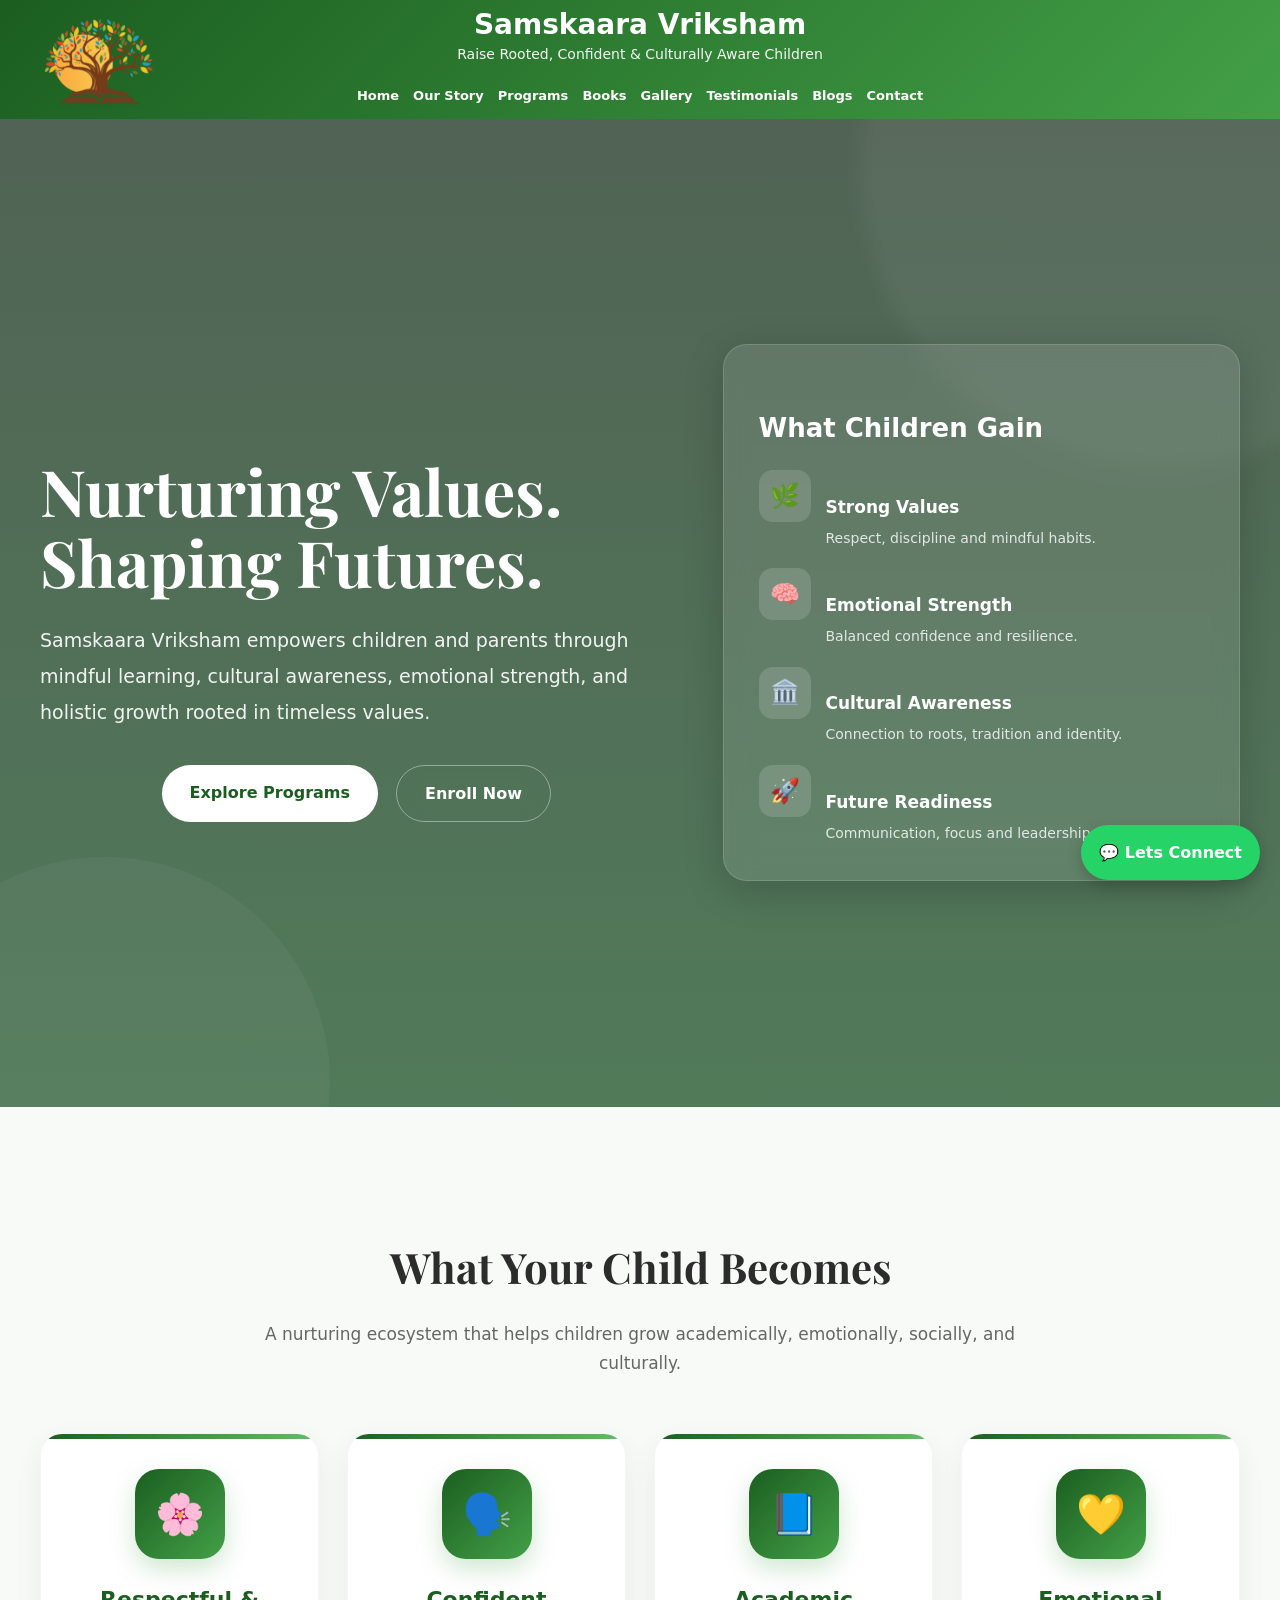
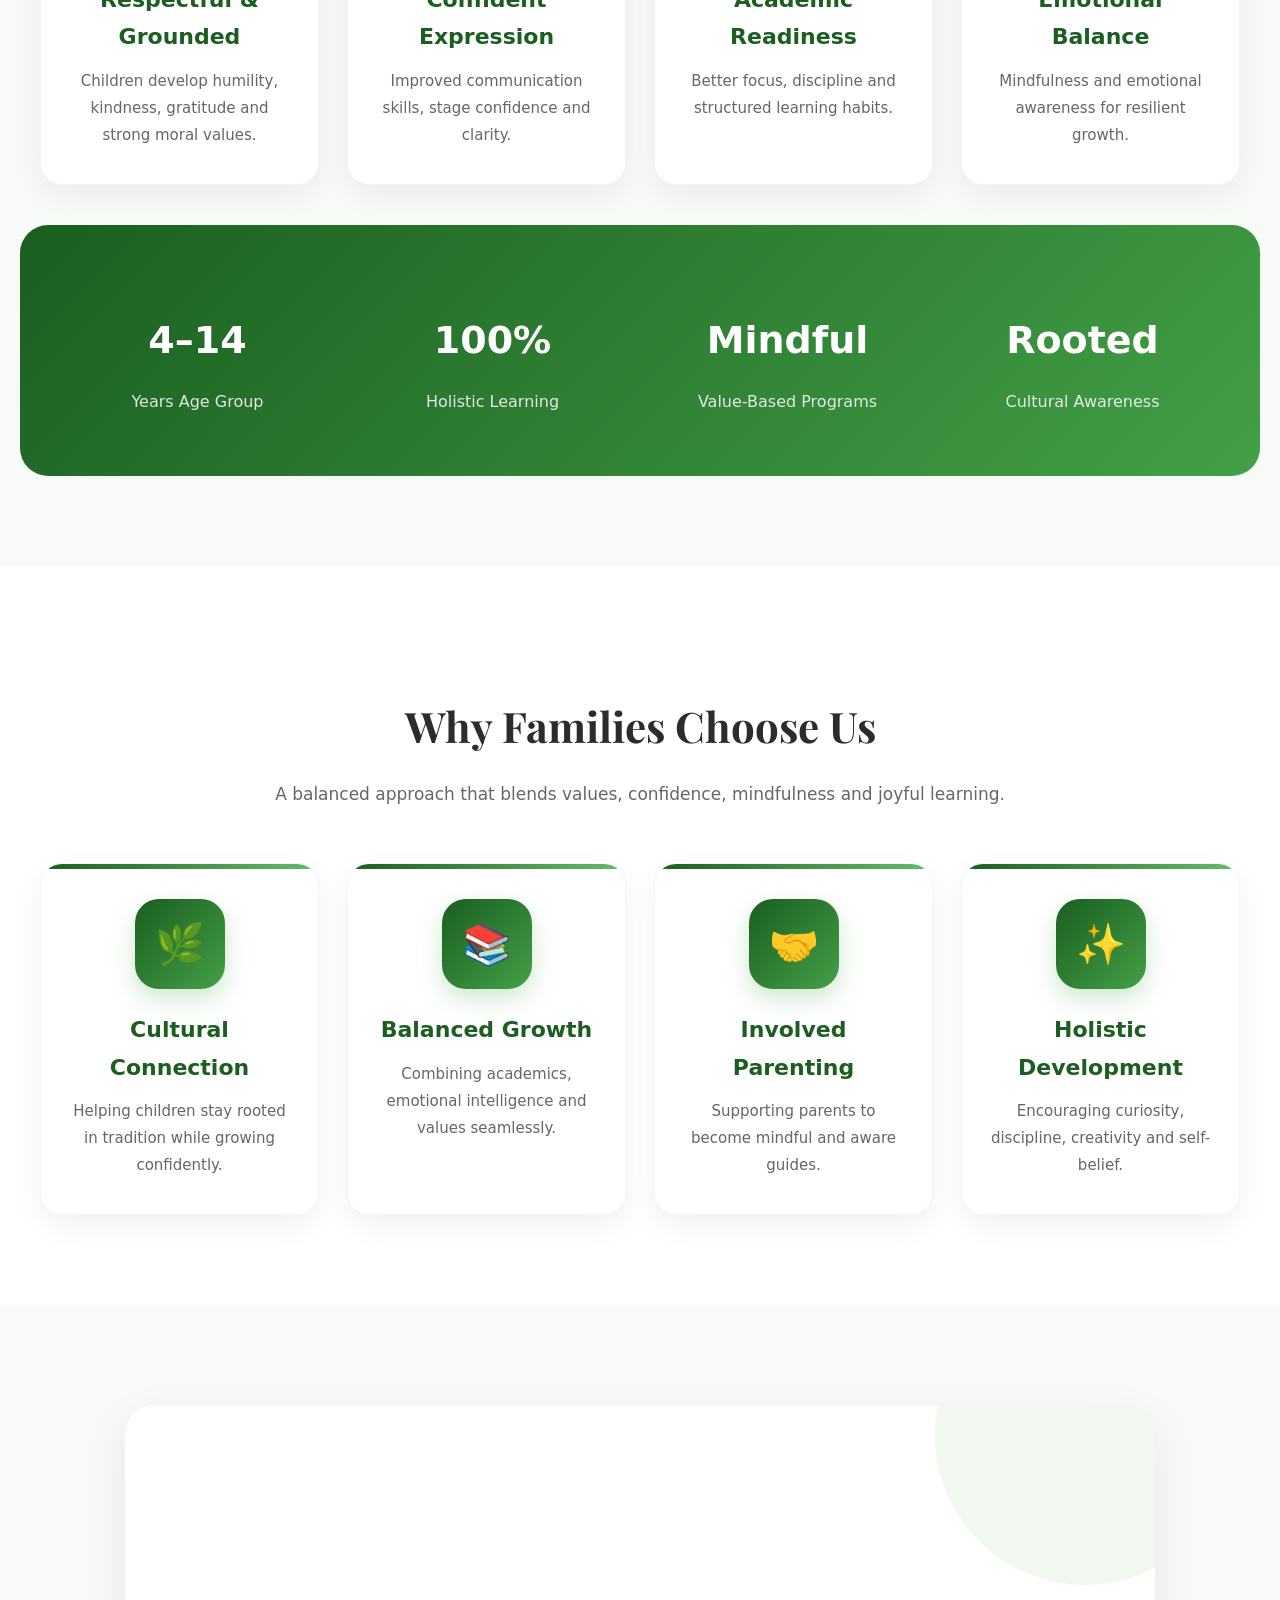
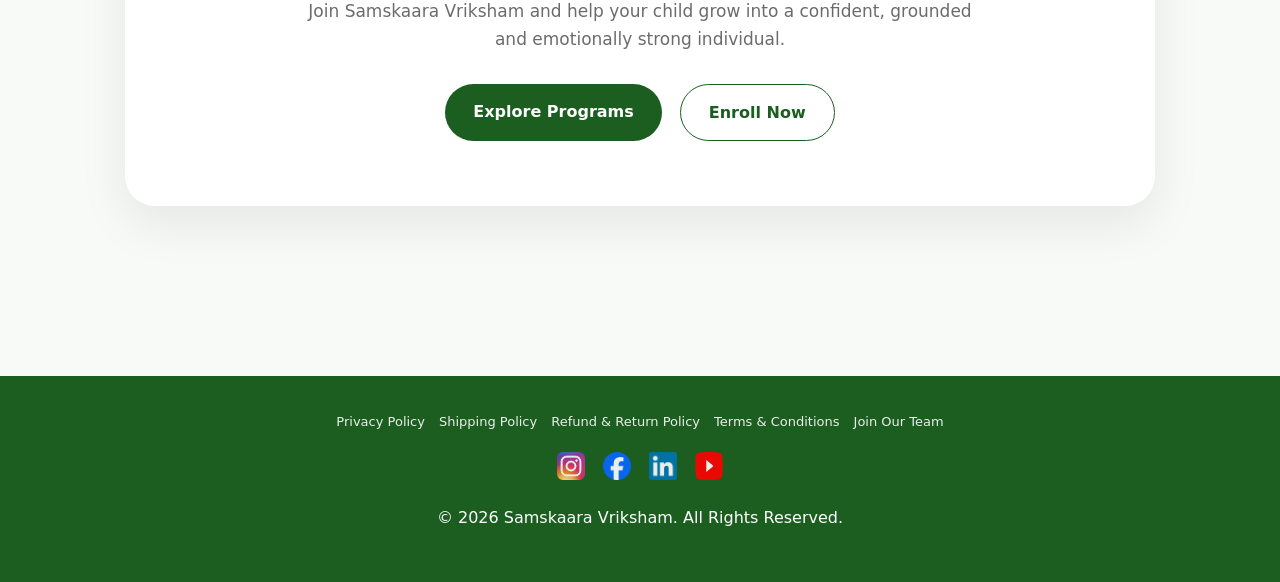
==== index.html @ 53e27be0 "Add files via upload" ====
<!DOCTYPE html>
<html lang="en">

<head>
    <title>Samskaara Vriksham</title>

    <link rel="stylesheet" href="css/styles.css">

    <meta name="viewport" content="width=device-width, initial-scale=1.0">

    <link href="https://fonts.googleapis.com/css2?family=Playfair+Display:wght@600;700&display=swap" rel="stylesheet">

    <style>

        /* =========================
           MODERN PREMIUM LANDING
        ========================== */

        body {
            background: #f8faf8;
        }

        /* HERO */
        .premium-hero {
            min-height: 92vh;
            display: flex;
            align-items: center;
            justify-content: center;
            padding: 80px 30px;
            position: relative;
            overflow: hidden;

            background:
                linear-gradient(rgba(10, 35, 15, 0.70), rgba(16, 73, 28, 0.72)),
                url('images/hero-bg.jpg');

            background-size: cover;
            background-position: center;
            color: white;
        }

        .premium-hero::before {
            content: "";
            position: absolute;
            width: 600px;
            height: 600px;
            background: rgba(255,255,255,0.05);
            border-radius: 50%;
            top: -250px;
            right: -180px;
            filter: blur(10px);
        }

        .premium-hero::after {
            content: "";
            position: absolute;
            width: 450px;
            height: 450px;
            background: rgba(255,255,255,0.04);
            border-radius: 50%;
            bottom: -200px;
            left: -120px;
        }

        .hero-wrapper {
            max-width: 1200px;
            width: 100%;
            display: grid;
            grid-template-columns: 1.1fr 0.9fr;
            gap: 50px;
            align-items: center;
            z-index: 2;
        }

        .hero-text h1 {
            font-size: 64px;
            line-height: 1.1;
            margin-bottom: 25px;
            font-family: 'Playfair Display', serif;
            color: white;
        }

        .hero-text p {
            font-size: 19px;
            line-height: 1.9;
            color: rgba(255,255,255,0.92);
            margin-bottom: 35px;
            max-width: 650px;
        }

        .hero-buttons {
            display: flex;
            gap: 18px;
            flex-wrap: wrap;
        }

        .hero-btn {
            display: inline-block;
            padding: 14px 28px;
            border-radius: 50px;
            text-decoration: none;
            font-weight: 600;
            transition: 0.3s ease;
        }

        .hero-btn.primary {
            background: white;
            color: #1b5e20;
        }

        .hero-btn.primary:hover {
            transform: translateY(-3px);
        }

        .hero-btn.secondary {
            border: 1px solid rgba(255,255,255,0.4);
            color: white;
            backdrop-filter: blur(10px);
        }

        .hero-btn.secondary:hover {
            background: rgba(255,255,255,0.1);
        }

        /* HERO CARD */
        .hero-card {
            background: rgba(255,255,255,0.10);
            border: 1px solid rgba(255,255,255,0.15);
            backdrop-filter: blur(12px);
            border-radius: 24px;
            padding: 35px;
            box-shadow: 0 10px 40px rgba(0,0,0,0.18);
        }

        .hero-card h3 {
            color: white;
            font-size: 26px;
            margin-bottom: 20px;
        }

        .hero-points {
            display: flex;
            flex-direction: column;
            gap: 18px;
        }

        .hero-point {
            display: flex;
            gap: 15px;
            align-items: flex-start;
        }

        .hero-icon {
            width: 52px;
            height: 52px;
            border-radius: 14px;
            background: rgba(255,255,255,0.14);
            display: flex;
            align-items: center;
            justify-content: center;
            font-size: 24px;
            flex-shrink: 0;
        }

        .hero-point h4 {
            color: white;
            margin-bottom: 5px;
            font-size: 17px;
        }

        .hero-point p {
            color: rgba(255,255,255,0.82);
            font-size: 14px;
            line-height: 1.7;
            margin: 0;
        }

        /* SECTION */
        .premium-section {
            padding: 90px 20px;
        }

        .section-heading {
            text-align: center;
            max-width: 800px;
            margin: auto auto 55px auto;
        }

        .section-heading h2 {
            font-size: 42px;
            margin-bottom: 15px;
            font-family: 'Playfair Display', serif;
        }

        .section-heading p {
            color: #666;
            font-size: 17px;
        }

        /* PREMIUM GRID */
        .premium-grid {
            max-width: 1200px;
            margin: auto;
            display: grid;
            grid-template-columns: repeat(auto-fit, minmax(240px, 1fr));
            gap: 28px;
        }

        /* GLASS CARD */
        .premium-card {
            background: white;
            border-radius: 22px;
            padding: 35px 28px;
            text-align: center;
            transition: 0.35s ease;
            box-shadow: 0 10px 30px rgba(0,0,0,0.06);
            border: 1px solid rgba(0,0,0,0.04);
            position: relative;
            overflow: hidden;
        }

        .premium-card::before {
            content: "";
            position: absolute;
            top: 0;
            left: 0;
            width: 100%;
            height: 5px;
            background: linear-gradient(90deg, #1b5e20, #66bb6a);
        }

        .premium-card:hover {
            transform: translateY(-10px);
            box-shadow: 0 18px 40px rgba(0,0,0,0.12);
        }

        .premium-icon {
            width: 90px;
            height: 90px;
            margin: auto auto 20px auto;
            border-radius: 24px;
            background: linear-gradient(135deg, #1b5e20, #43a047);
            display: flex;
            align-items: center;
            justify-content: center;
            font-size: 40px;
            color: white;
            box-shadow: 0 10px 25px rgba(67,160,71,0.25);
        }

        .premium-card h3 {
            font-size: 22px;
            margin-bottom: 12px;
        }

        .premium-card p {
            color: #666;
            line-height: 1.8;
        }

        /* HIGHLIGHT STRIP */
        .highlight-strip {
            margin: 40px auto 0 auto;
            max-width: 1200px;
            background: linear-gradient(135deg, #1b5e20, #43a047);
            border-radius: 28px;
            padding: 45px;
            color: white;
            display: grid;
            grid-template-columns: repeat(4, 1fr);
            gap: 30px;
            text-align: center;
        }

        .highlight-strip h3 {
            color: white;
            font-size: 38px;
            margin-bottom: 5px;
        }

        .highlight-strip p {
            color: rgba(255,255,255,0.85);
        }

        /* CTA */
        .premium-cta {
            padding: 100px 20px;
            text-align: center;
        }

        .cta-box {
            max-width: 950px;
            margin: auto;
            background: white;
            border-radius: 30px;
            padding: 65px 40px;
            box-shadow: 0 18px 50px rgba(0,0,0,0.08);
            position: relative;
            overflow: hidden;
        }

        .cta-box::before {
            content: "";
            position: absolute;
            width: 300px;
            height: 300px;
            background: rgba(67,160,71,0.08);
            border-radius: 50%;
            top: -120px;
            right: -80px;
        }

        .cta-box h2 {
            font-size: 44px;
            margin-bottom: 15px;
            font-family: 'Playfair Display', serif;
        }

        .cta-box p {
            max-width: 700px;
            margin: auto auto 30px auto;
            color: #666;
            font-size: 17px;
        }

        .cta-actions {
            display: flex;
            justify-content: center;
            gap: 18px;
            flex-wrap: wrap;
        }

        /* MOBILE */
        @media (max-width: 900px) {

            .hero-wrapper {
                grid-template-columns: 1fr;
            }

            .hero-text {
                text-align: center;
            }

            .hero-buttons {
                justify-content: center;
            }

            .hero-text h1 {
                font-size: 46px;
            }

            .section-heading h2 {
                font-size: 34px;
            }

            .cta-box h2 {
                font-size: 34px;
            }

            .highlight-strip {
                grid-template-columns: repeat(2, 1fr);
            }
        }

        @media (max-width: 768px) {

            .premium-hero {
                min-height: auto;
                padding: 70px 20px;
            }

            .hero-text h1 {
                font-size: 38px;
            }

            .hero-text p {
                font-size: 16px;
            }

            .hero-card {
                padding: 28px;
            }

            .section-heading h2 {
                font-size: 28px;
            }

            .premium-card {
                padding: 28px 22px;
            }

            .highlight-strip {
                grid-template-columns: 1fr;
                padding: 35px;
            }

            .cta-box {
                padding: 50px 25px;
            }
        }

    </style>
</head>

<body>

<a href="https://wa.me/919900048624"
   class="whatsapp-float"
   target="_blank">
    💬 Lets Connect
</a>

<header>

    <img src="images/SamskaaraLogo.png"
         class="logo"
         alt="Samskaara Vriksham Logo">

    <h1>Samskaara Vriksham</h1>

    <p>Raise Rooted, Confident & Culturally Aware Children</p>

    <nav>
        <a href="index.html">Home</a>
        <a href="about.html">Our Story</a>
        <a href="programs.html">Programs</a>
        <a href="books.html">Books</a>
        <a href="gallery.html">Gallery</a>
        <a href="testimonials.html">Testimonials</a>
        <a href="blogs.html">Blogs</a>
        <a href="contact.html">Contact</a>
    </nav>

</header>

<!-- HERO -->

<section class="premium-hero">

    <div class="hero-wrapper">

        <div class="hero-text">

            <h1>
                Nurturing Values.<br>
                Shaping Futures.
            </h1>

            <p>
                Samskaara Vriksham empowers children and parents through
                mindful learning, cultural awareness, emotional strength,
                and holistic growth rooted in timeless values.
            </p>

            <div class="hero-buttons">

                <a href="programs.html"
                   class="hero-btn primary">
                    Explore Programs
                </a>

                <a href="contact.html"
                   class="hero-btn secondary">
                    Enroll Now
                </a>

            </div>

        </div>

        <!-- RIGHT GLASS CARD -->

        <div class="hero-card">

            <h3>What Children Gain</h3>

            <div class="hero-points">

                <div class="hero-point">
                    <div class="hero-icon">🌿</div>

                    <div>
                        <h4>Strong Values</h4>
                        <p>Respect, discipline and mindful habits.</p>
                    </div>
                </div>

                <div class="hero-point">
                    <div class="hero-icon">🧠</div>

                    <div>
                        <h4>Emotional Strength</h4>
                        <p>Balanced confidence and resilience.</p>
                    </div>
                </div>

                <div class="hero-point">
                    <div class="hero-icon">🏛️</div>

                    <div>
                        <h4>Cultural Awareness</h4>
                        <p>Connection to roots, tradition and identity.</p>
                    </div>
                </div>

                <div class="hero-point">
                    <div class="hero-icon">🚀</div>

                    <div>
                        <h4>Future Readiness</h4>
                        <p>Communication, focus and leadership skills.</p>
                    </div>
                </div>

            </div>

        </div>

    </div>

</section>

<!-- OUTCOMES -->

<section class="premium-section">

    <div class="section-heading">

        <h2>What Your Child Becomes</h2>

        <p>
            A nurturing ecosystem that helps children grow academically,
            emotionally, socially, and culturally.
        </p>

    </div>

    <div class="premium-grid">

        <div class="premium-card">

            <div class="premium-icon">🌸</div>

            <h3>Respectful & Grounded</h3>

            <p>
                Children develop humility, kindness,
                gratitude and strong moral values.
            </p>

        </div>

        <div class="premium-card">

            <div class="premium-icon">🗣️</div>

            <h3>Confident Expression</h3>

            <p>
                Improved communication skills,
                stage confidence and clarity.
            </p>

        </div>

        <div class="premium-card">

            <div class="premium-icon">📘</div>

            <h3>Academic Readiness</h3>

            <p>
                Better focus, discipline and
                structured learning habits.
            </p>

        </div>

        <div class="premium-card">

            <div class="premium-icon">💛</div>

            <h3>Emotional Balance</h3>

            <p>
                Mindfulness and emotional awareness
                for resilient growth.
            </p>

        </div>

    </div>

    <!-- STATS -->

    <div class="highlight-strip">

        <div>
            <h3>4–14</h3>
            <p>Years Age Group</p>
        </div>

        <div>
            <h3>100%</h3>
            <p>Holistic Learning</p>
        </div>

        <div>
            <h3>Mindful</h3>
            <p>Value-Based Programs</p>
        </div>

        <div>
            <h3>Rooted</h3>
            <p>Cultural Awareness</p>
        </div>

    </div>

</section>

<!-- WHY FAMILIES CHOOSE -->

<section class="premium-section"
         style="background:#ffffff;">

    <div class="section-heading">

        <h2>Why Families Choose Us</h2>

        <p>
            A balanced approach that blends values,
            confidence, mindfulness and joyful learning.
        </p>

    </div>

    <div class="premium-grid">

        <div class="premium-card">

            <div class="premium-icon">🌿</div>

            <h3>Cultural Connection</h3>

            <p>
                Helping children stay rooted in
                tradition while growing confidently.
            </p>

        </div>

        <div class="premium-card">

            <div class="premium-icon">📚</div>

            <h3>Balanced Growth</h3>

            <p>
                Combining academics, emotional intelligence
                and values seamlessly.
            </p>

        </div>

        <div class="premium-card">

            <div class="premium-icon">🤝</div>

            <h3>Involved Parenting</h3>

            <p>
                Supporting parents to become
                mindful and aware guides.
            </p>

        </div>

        <div class="premium-card">

            <div class="premium-icon">✨</div>

            <h3>Holistic Development</h3>

            <p>
                Encouraging curiosity, discipline,
                creativity and self-belief.
            </p>

        </div>

    </div>

</section>

<!-- CTA -->

<section class="premium-cta">

    <div class="cta-box">

        <h2>
            Begin Your Child’s Transformation Journey
        </h2>

        <p>
            Join Samskaara Vriksham and help your child
            grow into a confident, grounded and emotionally
            strong individual.
        </p>

        <div class="cta-actions">

            <a href="programs.html"
               class="hero-btn primary"
               style="background:#1b5e20;color:white;">
                Explore Programs
            </a>

            <a href="contact.html"
               class="hero-btn secondary"
               style="color:#1b5e20;border:1px solid #1b5e20;">
                Enroll Now
            </a>

        </div>

    </div>

</section>

<footer class="site-footer">

    <div class="footer-links">

        <a href="privacy-policy.html">Privacy Policy</a>
        <a href="shipping-policy.html">Shipping Policy</a>
        <a href="refund-return-policy.html">Refund & Return Policy</a>
        <a href="terms-conditions.html">Terms & Conditions</a>
        <a href="join-our-team.html">Join Our Team</a>

    </div>

    <div class="social-links">

        <a href="https://www.instagram.com/samskaara_vriksham/" target="_blank">
            <img src="images/instagram.png" alt="Instagram">
        </a>

        <a href="https://www.facebook.com/SamskaaraVirksham/" target="_blank">
            <img src="images/facebook.png" alt="Facebook">
        </a>

        <a href="https://www.linkedin.com/in/vidya-shree-g-0a568635/" target="_blank">
            <img src="images/linkedin.png" alt="LinkedIn">
        </a>

        <a href="https://www.youtube.com/@Samskaara_Vriksham" target="_blank">
            <img src="images/youtube.png" alt="YouTube">
        </a>

    </div>

    <p>© 2026 Samskaara Vriksham. All Rights Reserved.</p>

</footer>

</body>
</html>
---- css/styles.css ----
/* =========================================
   BASE
========================================= */

body {
    margin: 0;
    font-family: 'Segoe UI', system-ui, sans-serif;
    background: #f7f9fb;
    color: #2c2c2c;
    line-height: 1.7;
    overflow-x: hidden;
}

html {
    scroll-behavior: smooth;
}

/* =========================================
   COMPACT HEADER
========================================= */

header {
    background: linear-gradient(135deg, #1b5e20, #43a047);
    color: white;
    position: sticky;
    top: 0;
    z-index: 1000;
    text-align: center;
    padding: 10px 18px 8px;
}

/* LOGO */

.logo {
    width: 170px;
    max-width: 100%;
}

/* DESKTOP LOGO POSITION */

@media (min-width: 769px) {

    .logo {
        position: absolute;
        left: 20px;
        top: 50%;
        transform: translateY(-50%);
    }
}

/* TITLE */

header h1 {
    margin: 0;
    font-size: 28px;
    line-height: 1.1;
    color: white;
}

/* TAGLINE */

header p {
    margin-top: 2px;
    font-size: 14px;
    opacity: 0.95;
}

/* NAVIGATION */

nav {
    margin-top: 8px;

    display: flex;
    justify-content: center;
    flex-wrap: wrap;
    gap: 14px;
}

nav a {
    color: white;
    text-decoration: none;
    font-weight: 600;
    font-size: 13px;
    padding: 4px 0;
    transition: opacity 0.25s ease;
}

nav a:hover {
    opacity: 0.8;
}

/* =========================================
   HERO SECTION
========================================= */

.hero {
    display: flex;
    align-items: center;
    justify-content: center;
    text-align: center;

    padding: 120px 20px;

    background:
        linear-gradient(rgba(27, 94, 32, 0.82),
        rgba(67, 160, 71, 0.82)),
        url('../images/hero-bg.jpg');

    background-size: cover;
    background-position: center;

    color: white;
}

.hero-content {
    max-width: 900px;
}

.hero-title {
    font-family: 'Playfair Display', serif;
    font-size: 58px;
    font-weight: 700;
    line-height: 1.2;
    margin-bottom: 22px;
    letter-spacing: 1px;
}

.hero-subtitle,
.hero p {
    font-size: 20px;
    opacity: 0.96;
    max-width: 800px;
    margin: auto;
}

/* HERO BUTTONS */

.hero-buttons {
    margin-top: 35px;
    display: flex;
    justify-content: center;
    gap: 18px;
    flex-wrap: wrap;
}

/* =========================================
   BUTTONS
========================================= */

.btn {
    display: inline-block;
    background: #1b5e20;
    color: white;
    padding: 14px 26px;
    border-radius: 10px;
    text-decoration: none;
    font-weight: 600;
    transition: all 0.25s ease;
}

.btn:hover {
    background: #145a18;
    transform: translateY(-2px);
}

.btn.secondary {
    background: white;
    color: #1b5e20;
}

.btn.secondary:hover {
    background: #f1f1f1;
}

/* =========================================
   PAGE CONTAINER
========================================= */

.container {
    max-width: 1200px;
    margin: auto;
    padding: 80px 20px;
}

/* =========================================
   SECTION HEADINGS
========================================= */

.section-title,
.container h2 {
    font-family: 'Playfair Display', serif;
    font-size: 42px;
    color: #1b5e20;
    text-align: center;
    margin-bottom: 18px;
}

.section-subtitle {
    text-align: center;
    max-width: 800px;
    margin: auto;
    color: #666;
    font-size: 18px;
}

/* =========================================
   TRANSFORMATION GRID
========================================= */

.transformation-grid,
.why-grid,
.circle-grid {
    display: grid;
    grid-template-columns: repeat(auto-fit, minmax(220px, 1fr));
    gap: 28px;
    margin-top: 50px;
}

/* =========================================
   PREMIUM CARDS
========================================= */

.premium-card,
.circle-card,
.card {
    background: white;
    border-radius: 22px;
    padding: 35px 25px;
    text-align: center;

    box-shadow: 0 10px 30px rgba(0,0,0,0.06);

    transition:
        transform 0.3s ease,
        box-shadow 0.3s ease;
}

.premium-card:hover,
.circle-card:hover,
.card:hover {
    transform: translateY(-8px);

    box-shadow:
        0 18px 40px rgba(0,0,0,0.10);
}

/* ICONS */

.premium-icon,
.circle-icon {
    width: 90px;
    height: 90px;

    background:
        linear-gradient(135deg, #1b5e20, #43a047);

    border-radius: 50%;

    display: flex;
    align-items: center;
    justify-content: center;

    margin: 0 auto 20px;

    color: white;
    font-size: 38px;

    box-shadow:
        0 8px 20px rgba(0,0,0,0.15);

    transition: transform 0.3s ease;
}

.premium-card:hover .premium-icon,
.circle-card:hover .circle-icon {
    transform: scale(1.08);
}

/* CARD TEXT */

.premium-card h3,
.circle-card h3,
.card h3 {
    color: #1b5e20;
    margin-bottom: 10px;
    font-size: 20px;
}

.premium-card p,
.circle-card p,
.card p {
    color: #555;
    font-size: 15px;
    margin: 0;
}

/* =========================================
   CTA SECTION
========================================= */

.cta-section,
.cta {
    padding: 80px 20px;
    text-align: center;
}

.cta-box {
    max-width: 950px;
    margin: auto;

    background:
        linear-gradient(135deg, #1b5e20, #43a047);

    color: white;

    padding: 60px 40px;

    border-radius: 28px;

    box-shadow:
        0 12px 35px rgba(0,0,0,0.12);
}

.cta-box h2,
.cta h2 {
    font-family: 'Playfair Display', serif;
    font-size: 40px;
    margin-bottom: 15px;
    color: white;
}

.cta-box p,
.cta p {
    font-size: 18px;
    opacity: 0.96;
    margin-bottom: 28px;
}

/* CTA BUTTONS */

.cta-buttons {
    display: flex;
    justify-content: center;
    gap: 15px;
    flex-wrap: wrap;
}

/* =========================================
   BOOKS GRID
========================================= */

.book-grid {
    display: grid;
    grid-template-columns: repeat(auto-fit, minmax(220px, 1fr));
    gap: 22px;
    margin-top: 25px;
}

.book-card {
    background: white;
    border-radius: 16px;
    overflow: hidden;
    text-decoration: none;
    color: #333;

    transition:
        transform 0.3s ease,
        box-shadow 0.3s ease;
}

.book-card img {
    width: 100%;
    height: 280px;
    object-fit: cover;
}

.book-card p {
    padding: 14px;
    font-weight: 600;
}

.book-card:hover {
    transform: translateY(-6px);

    box-shadow:
        0 10px 28px rgba(0,0,0,0.12);
}

/* =========================================
   STORY SECTION
========================================= */

.story-block {
    display: flex;
    align-items: center;
    gap: 45px;
    margin-bottom: 70px;
}

.story-block.reverse {
    flex-direction: row-reverse;
}

.story-image img {
    width: 100%;
    max-width: 450px;
    border-radius: 18px;

    box-shadow:
        0 10px 28px rgba(0,0,0,0.12);

    transition: transform 0.3s ease;
}

.story-image img:hover {
    transform: scale(1.03);
}

.story-text {
    flex: 1;
}

/* =========================================
   FOOTER
========================================= */

.site-footer {
    background: #1b5e20;
    color: white;
    text-align: center;
    padding: 35px 15px;
    margin-top: 70px;
}

.footer-links {
    display: flex;
    justify-content: center;
    flex-wrap: wrap;
    gap: 14px;
    margin-bottom: 15px;
}

.footer-links a {
    color: white;
    text-decoration: none;
    font-size: 13px;
    opacity: 0.9;
}

.footer-links a:hover {
    opacity: 1;
    text-decoration: underline;
}

.social-links {
    margin-top: 18px;

    display: flex;
    justify-content: center;
    gap: 18px;
}

.social-links img {
    width: 28px;
    height: 28px;

    opacity: 0.9;

    transition:
        transform 0.25s ease,
        opacity 0.25s ease;
}

.social-links img:hover {
    transform: scale(1.12);
    opacity: 1;
}

/* =========================================
   WHATSAPP FLOAT
========================================= */

.whatsapp-float {
    position: fixed;
    bottom: 20px;
    right: 20px;

    background: #25D366;
    color: white;

    padding: 14px 18px;

    border-radius: 50px;

    text-decoration: none;
    font-weight: bold;

    box-shadow:
        0 6px 15px rgba(0,0,0,0.2);

    z-index: 2000;
}

.whatsapp-float:hover {
    background: #1ebe5d;
}

/* =========================================
   FADE IN ANIMATION
========================================= */

.fade-in {
    opacity: 0;
    transform: translateY(20px);
    animation: fadeIn 0.8s ease forwards;
}

@keyframes fadeIn {

    to {
        opacity: 1;
        transform: translateY(0);
    }
}

/* =========================================
   TABLET RESPONSIVE
========================================= */

@media (max-width: 1024px) {

    .hero-title {
        font-size: 46px;
    }

    .hero p {
        font-size: 18px;
    }

    .container {
        padding: 60px 20px;
    }
}

/* =========================================
   MOBILE RESPONSIVE
========================================= */

@media (max-width: 768px) {

    header {
        padding: 12px 10px;
    }

    .logo {
        position: static;
        transform: none;
        width: 80px;
        margin-bottom: 6px;
    }

    header h1 {
        font-size: 22px;
    }

    header p {
        font-size: 12px;
    }

    nav {
        gap: 8px;
        margin-top: 8px;
    }

    nav a {
        font-size: 12px;
    }

    /* HERO */

    .hero {
        padding: 90px 18px;
    }

    .hero-title {
        font-size: 34px;
        line-height: 1.3;
    }

    .hero p {
        font-size: 15px;
    }

    .hero-buttons {
        flex-direction: column;
        gap: 12px;
    }

    .hero-buttons .btn {
        width: 100%;
        text-align: center;
    }

    /* CONTAINERS */

    .container {
        padding: 50px 18px;
    }

    .section-title,
    .container h2 {
        font-size: 30px;
    }

    /* GRIDS */

    .transformation-grid,
    .why-grid,
    .circle-grid,
    .book-grid {
        grid-template-columns: 1fr;
    }

    /* STORY */

    .story-block,
    .story-block.reverse {
        flex-direction: column;
        text-align: center;
    }

    /* CTA */

    .cta-box {
        padding: 40px 22px;
    }

    .cta-box h2,
    .cta h2 {
        font-size: 28px;
    }

    .cta-box p,
    .cta p {
        font-size: 15px;
    }

    .cta-buttons {
        flex-direction: column;
    }

    .cta-buttons .btn {
        width: 100%;
    }

    /* WHATSAPP */

    .whatsapp-float {
        bottom: 15px;
        right: 15px;
        padding: 10px 14px;
        font-size: 13px;
    }
}

/* =========================================
   SMALL MOBILE
========================================= */

@media (max-width: 480px) {

    .hero-title {
        font-size: 28px;
    }

    .section-title,
    .container h2 {
        font-size: 26px;
    }

    .premium-card,
    .circle-card,
    .card {
        padding: 28px 20px;
    }

    .premium-icon,
    .circle-icon {
        width: 72px;
        height: 72px;
        font-size: 30px;
    }
}

/* SLIDER WRAPPER */
.slider-container {
    position: relative;
    display: flex;
    align-items: center;
    justify-content: center;
    max-width: 1100px;
    margin: auto;
    gap: 10px;
}

/* SCROLL AREA */
.scroll-gallery {
    display: flex;
    gap: 20px;
    overflow-x: auto;
    scroll-behavior: smooth;
    padding: 10px;

    /* IMPORTANT */
    width: 100%;
    white-space: nowrap;

    /* hide scrollbar */
    scrollbar-width: none;
}

.scroll-gallery {
    display: flex;
    gap: 20px;
    overflow-x: auto;
    scroll-behavior: smooth;
    padding: 10px;

    width: 100%;
    scroll-snap-type: x mandatory;
}

/* CARD FIX */
.gallery-card {
    flex: 0 0 auto;
    width: 240px;
    border-radius: 14px;
    background: white;
    overflow: hidden;
    box-shadow: 0 6px 18px rgba(0,0,0,0.08);
}

.slider-btn {
    background: #1b5e20;
    color: white;
    border: none;
    width: 42px;
    height: 42px;
    border-radius: 50%;
    cursor: pointer;
    font-size: 20px;
    flex-shrink: 0;
    position: relative;
    z-index: 50;
}

.gallery-card img {
    width: 100%;
    aspect-ratio: 4 / 3;
    object-fit: contain;
    background: #f4f4f4;
    display: block;
}
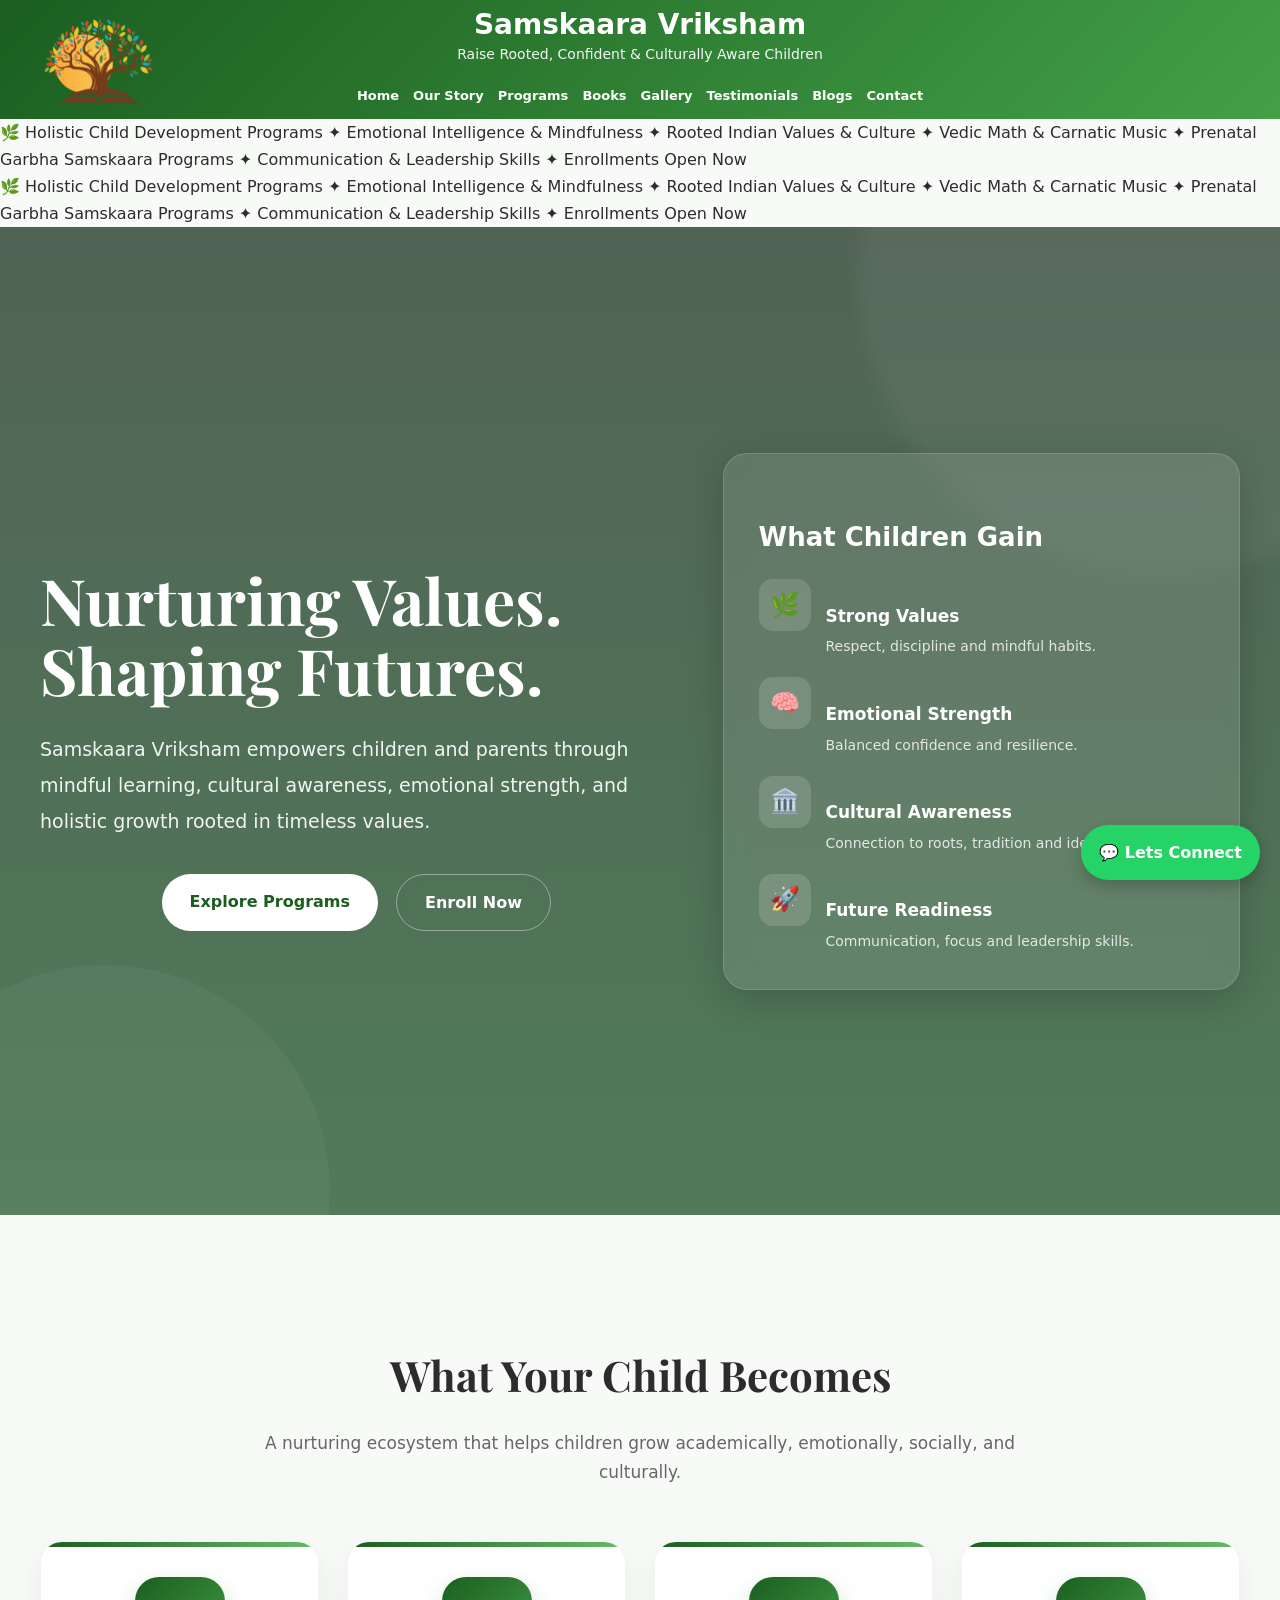
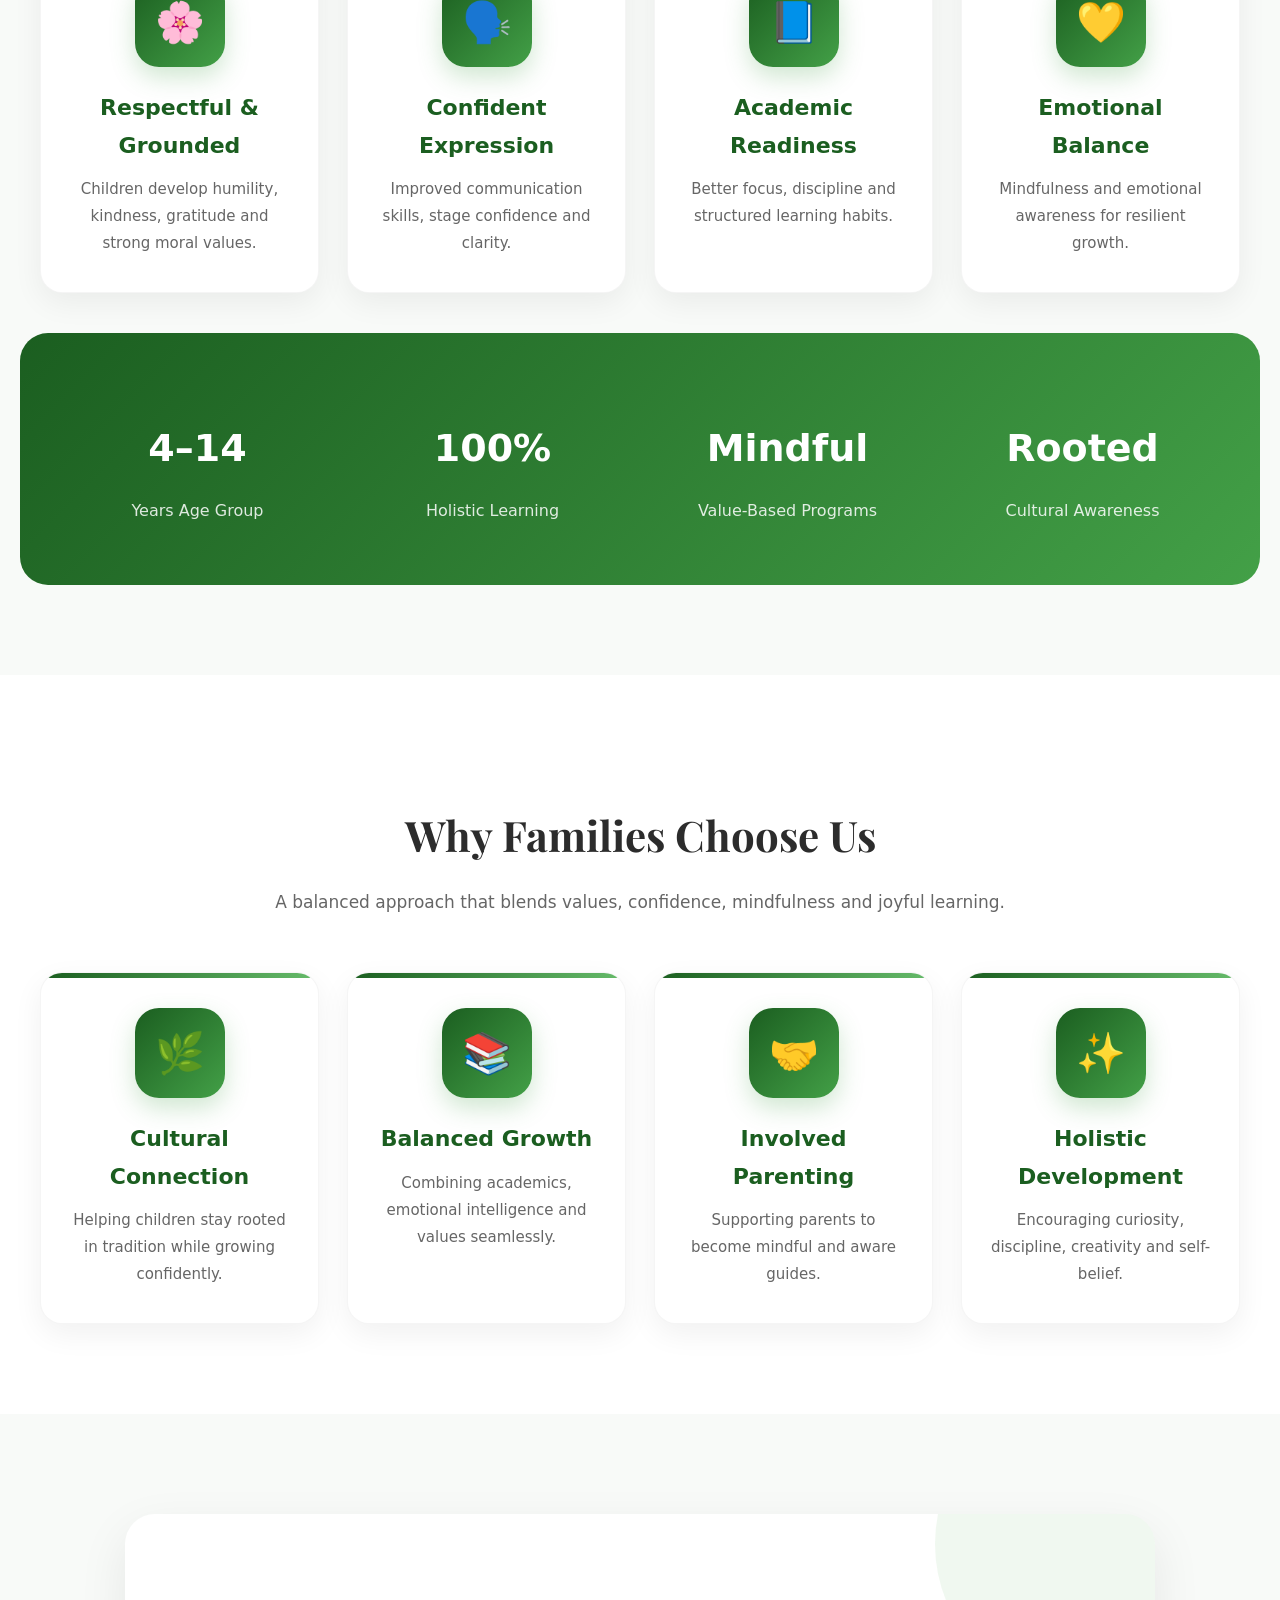
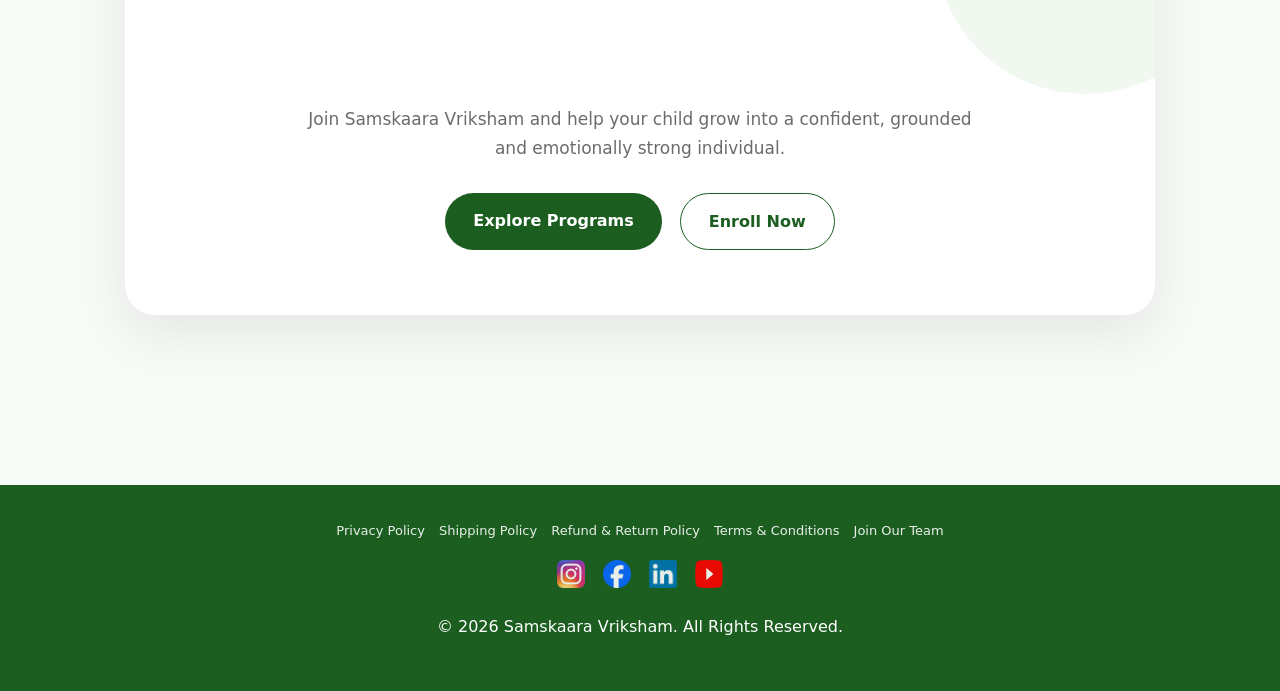
==== commit 62e0f1c7: "Add files via upload" ====
--- a/index.html
+++ b/index.html
@@ -433,6 +433,40 @@
 
 </header>
 
+<!-- SCROLLING MESSAGE TAPE -->
+
+<section class="announcement-bar">
+
+    <div class="announcement-track">
+
+        <div class="announcement-content">
+
+            🌿 Holistic Child Development Programs
+            ✦ Emotional Intelligence & Mindfulness
+            ✦ Rooted Indian Values & Culture
+            ✦ Vedic Math & Carnatic Music
+            ✦ Prenatal Garbha Samskaara Programs
+            ✦ Communication & Leadership Skills
+            ✦ Enrollments Open Now
+
+        </div>
+
+        <div class="announcement-content">
+
+            🌿 Holistic Child Development Programs
+            ✦ Emotional Intelligence & Mindfulness
+            ✦ Rooted Indian Values & Culture
+            ✦ Vedic Math & Carnatic Music
+            ✦ Prenatal Garbha Samskaara Programs
+            ✦ Communication & Leadership Skills
+            ✦ Enrollments Open Now
+
+        </div>
+
+    </div>
+
+</section>
+
 <!-- HERO -->
 
 <section class="premium-hero">
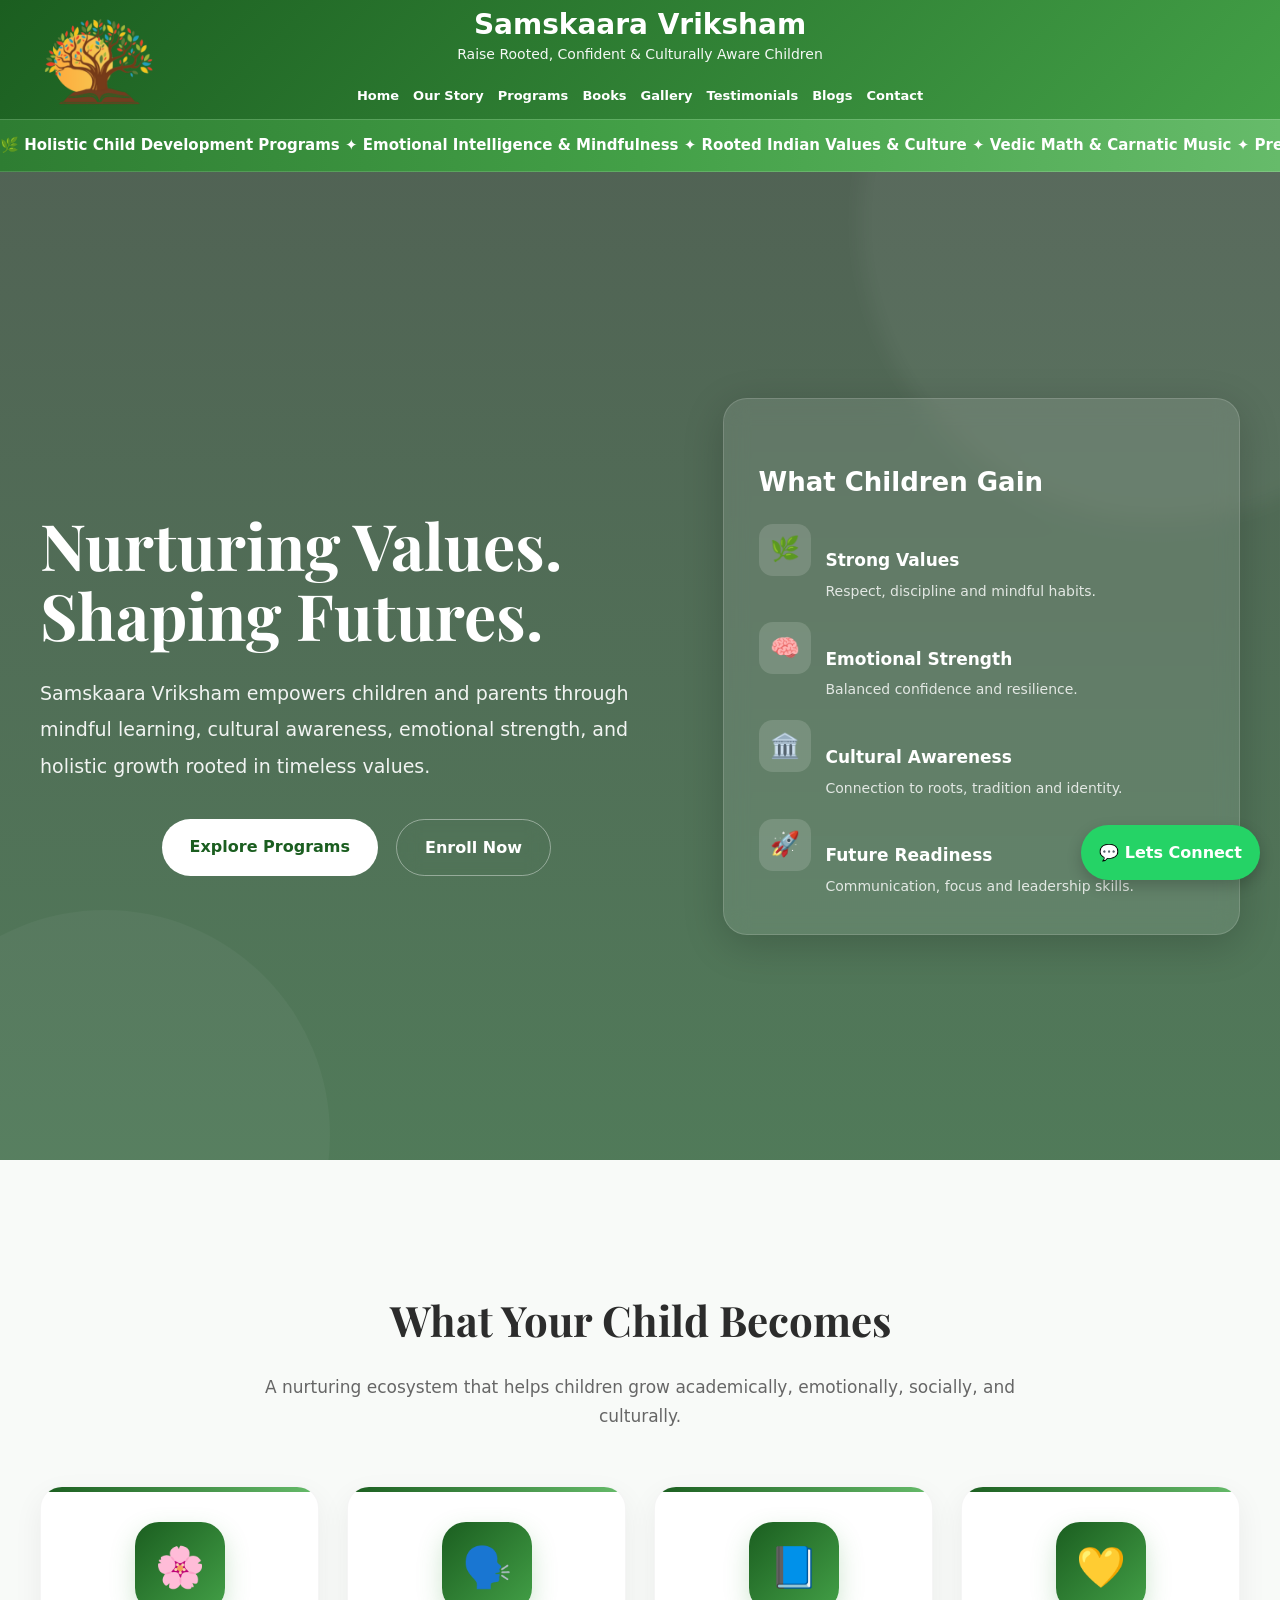
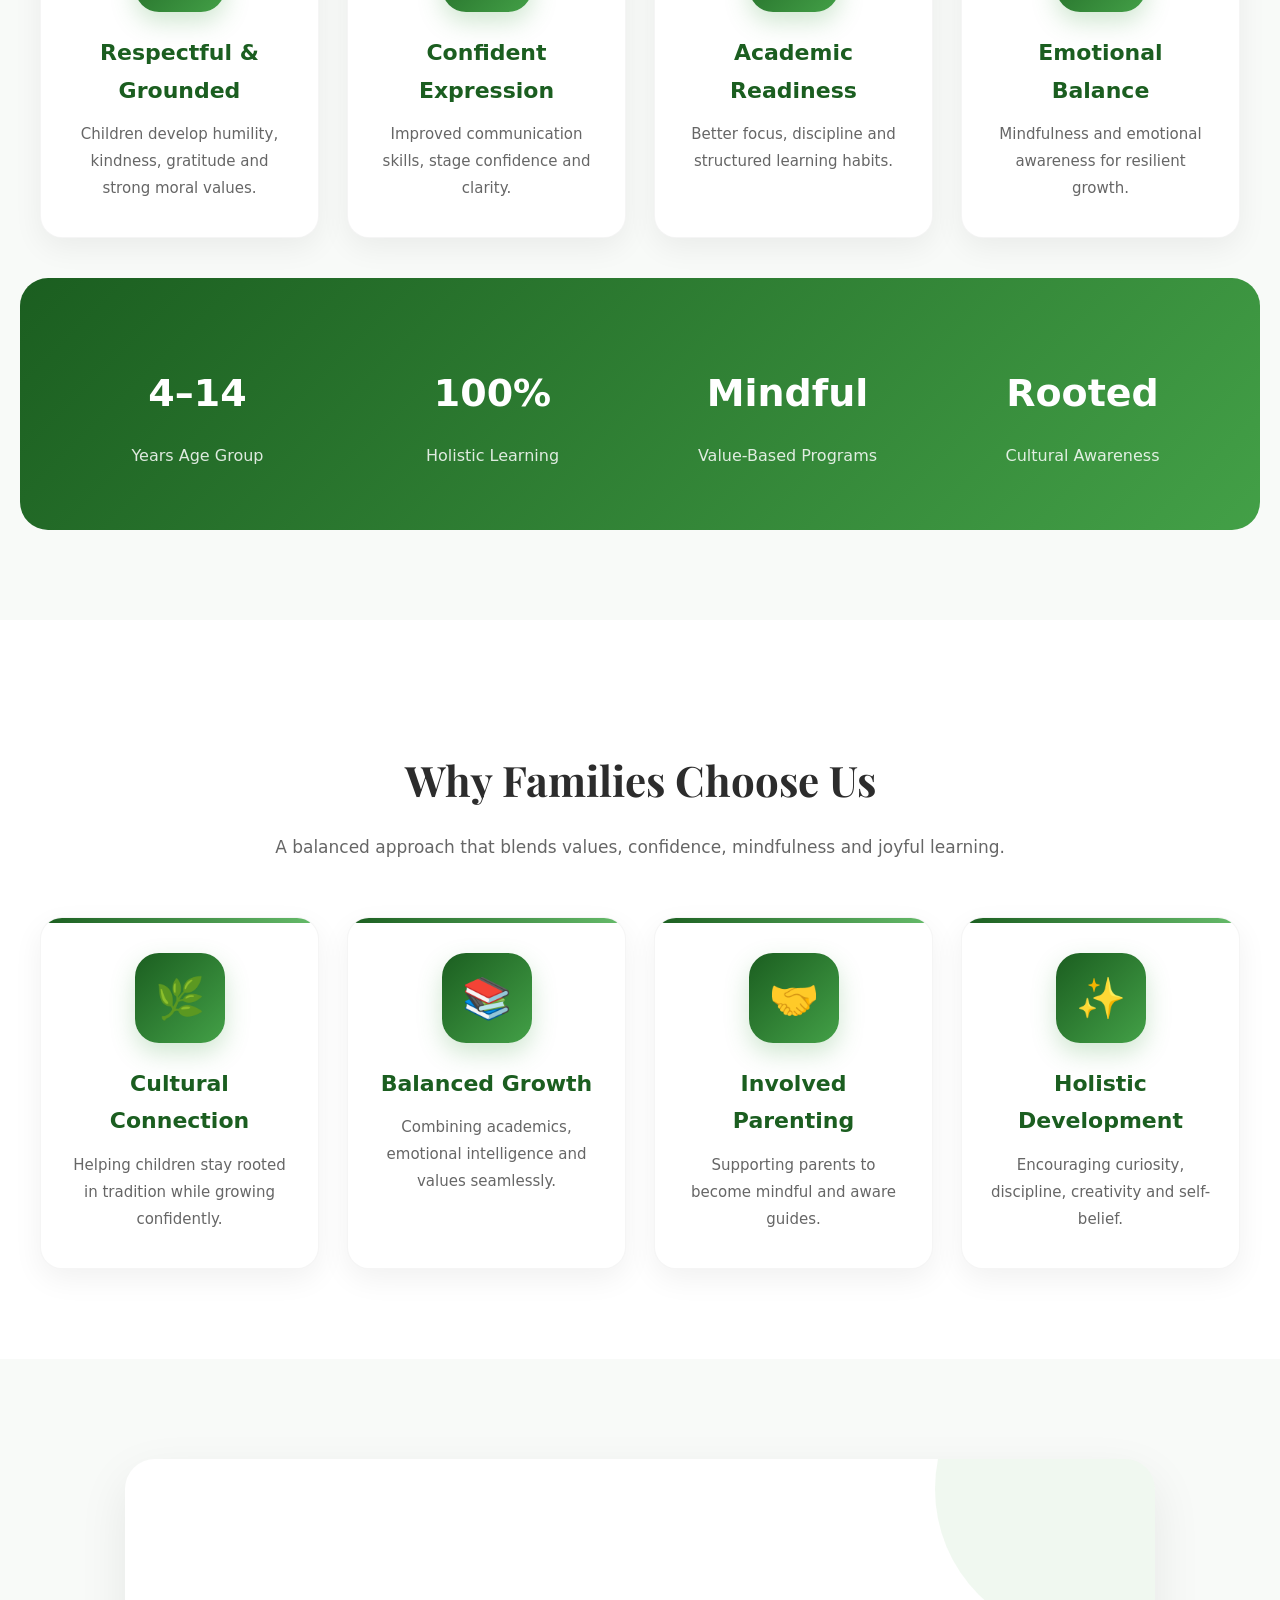
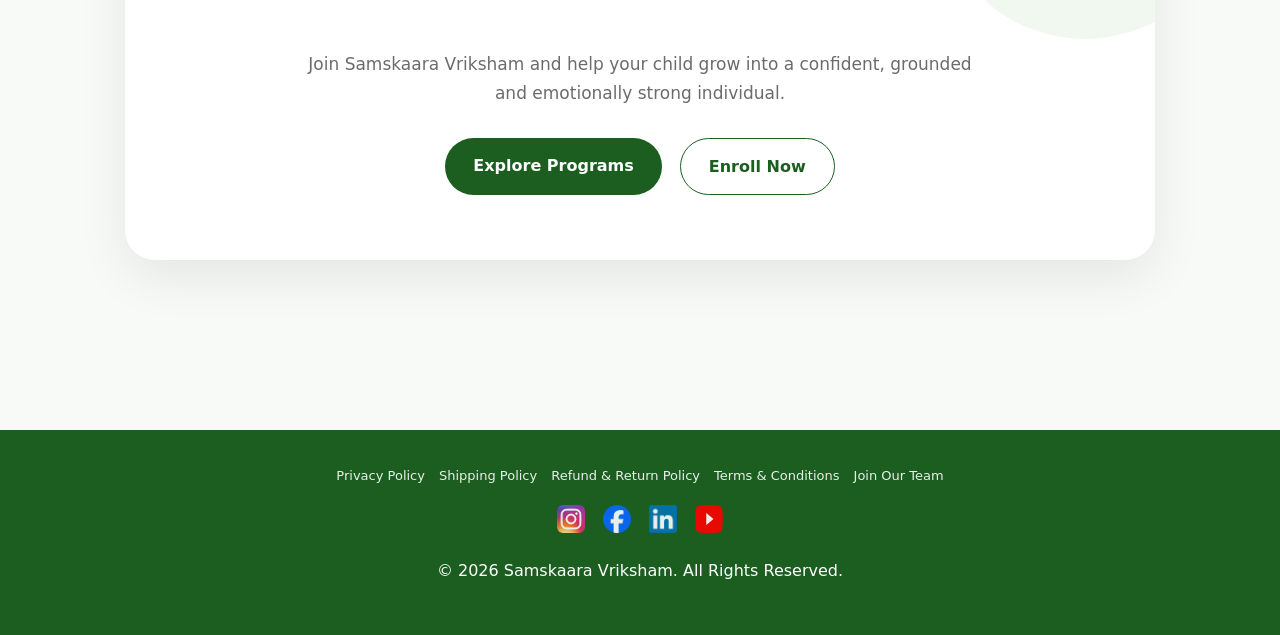
==== commit 1bcb0b5a: "Add files via upload" ====
--- a/index.html
+++ b/index.html
@@ -436,35 +436,17 @@
 <!-- SCROLLING MESSAGE TAPE -->
 
 <section class="announcement-bar">
-
     <div class="announcement-track">
 
         <div class="announcement-content">
-
-            🌿 Holistic Child Development Programs
-            ✦ Emotional Intelligence & Mindfulness
-            ✦ Rooted Indian Values & Culture
-            ✦ Vedic Math & Carnatic Music
-            ✦ Prenatal Garbha Samskaara Programs
-            ✦ Communication & Leadership Skills
-            ✦ Enrollments Open Now
-
-        </div>
-
-        <div class="announcement-content">
-
-            🌿 Holistic Child Development Programs
-            ✦ Emotional Intelligence & Mindfulness
-            ✦ Rooted Indian Values & Culture
-            ✦ Vedic Math & Carnatic Music
-            ✦ Prenatal Garbha Samskaara Programs
-            ✦ Communication & Leadership Skills
-            ✦ Enrollments Open Now
-
-        </div>
-
-    </div>
-
+            🌿 Holistic Child Development Programs ✦ Emotional Intelligence & Mindfulness ✦ Rooted Indian Values & Culture ✦ Vedic Math & Carnatic Music ✦ Prenatal Garbha Samskaara Programs ✦ Communication & Leadership Skills ✦ Enrollments Open Now
+        </div>
+
+        <div class="announcement-content" aria-hidden="true">
+            🌿 Holistic Child Development Programs ✦ Emotional Intelligence & Mindfulness ✦ Rooted Indian Values & Culture ✦ Vedic Math & Carnatic Music ✦ Prenatal Garbha Samskaara Programs ✦ Communication & Leadership Skills ✦ Enrollments Open Now
+        </div>
+
+    </div>
 </section>
 
 <!-- HERO -->
--- a/css/styles.css
+++ b/css/styles.css
@@ -760,4 +760,47 @@
     object-fit: contain;
     background: #f4f4f4;
     display: block;
+}
+
+/* =========================================
+   SCROLLING ANNOUNCEMENT TAPE
+========================================= */
+.announcement-bar {
+    background: linear-gradient(90deg, #2e7d32, #43a047, #66bb6a);
+    overflow: hidden;
+    padding: 13px 0;
+    position: relative;
+    border-top: 1px solid rgba(255,255,255,0.15);
+    border-bottom: 1px solid rgba(255,255,255,0.15);
+}
+
+.announcement-track {
+    display: flex;
+    width: max-content;
+    animation: marquee 18s linear infinite;
+    will-change: transform;
+}
+
+.announcement-content {
+    flex: 0 0 auto;
+    white-space: nowrap;
+    font-size: 15px;
+    font-weight: 600;
+    color: white;
+    padding-right: 80px;
+}
+
+/* KEY FIX: shift exactly half of total track (since duplicated) */
+@keyframes marquee {
+    from {
+        transform: translateX(0);
+    }
+    to {
+        transform: translateX(-50%);
+    }
+}
+
+/* pause on hover */
+.announcement-bar:hover .announcement-track {
+    animation-play-state: paused;
 }
